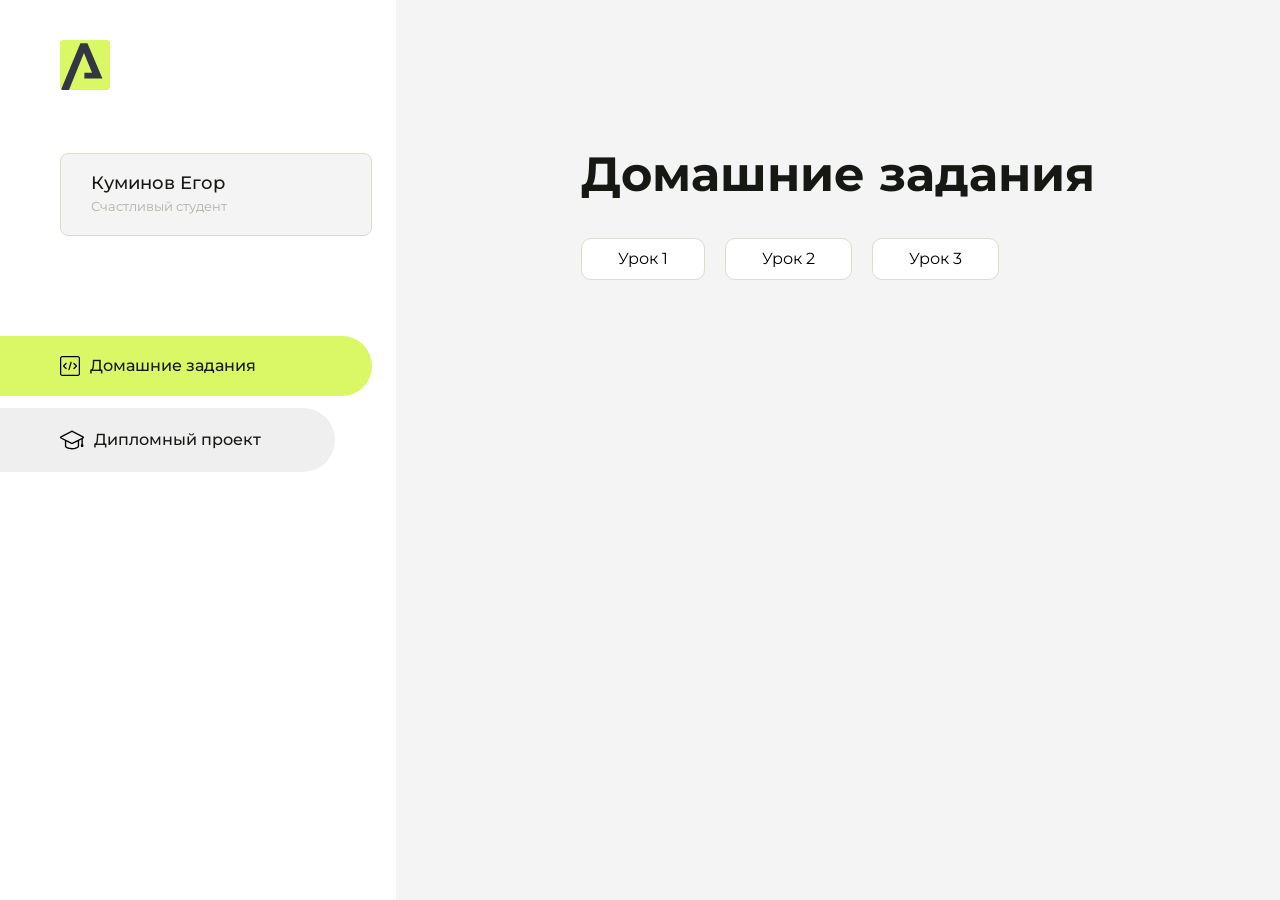
==== index.html @ 87b41fe5 "Update index.html" ====
<!DOCTYPE html>
<html lang="en">
<head>
    <meta charset="UTF-8">
    <meta name="viewport" content="width=device-width, initial-scale=1.0">
    <title>Домашняя работа</title>
    <link rel="shortcut icon" href="src/logo.ico" type="image/x-icon">
    <link rel="preconnect" href="https://fonts.googleapis.com">
    <link rel="preconnect" href="https://fonts.gstatic.com" crossorigin>
    <link href="https://fonts.googleapis.com/css2?family=Montserrat:wght@400;500;700&family=Rubik:wght@500&display=swap"
          rel="stylesheet">
    <link rel="stylesheet" href="src/style.css">
</head>
<body id="body">
<div class="overlay" id="overlay"></div>
<div class="layout">
    <div class="burger" id="burger">
        <svg viewBox="0 0 24 24" fill="none" xmlns="http://www.w3.org/2000/svg">
            <g id="SVGRepo_bgCarrier" stroke-width="0"></g>
            <g id="SVGRepo_tracerCarrier" stroke-linecap="round" stroke-linejoin="round"></g>
            <g id="SVGRepo_iconCarrier">
                <path d="M4 18L20 18" stroke="#DAF765" stroke-width="2" stroke-linecap="round"></path>
                <path d="M4 12L20 12" stroke="#DAF765" stroke-width="2" stroke-linecap="round"></path>
                <path d="M4 6L20 6" stroke="#DAF765" stroke-width="2" stroke-linecap="round"></path>
            </g>
        </svg>
    </div>
    <aside class="sidebar" id="sidebar">
        <div class="sidebar__inner">
            <div class="logo">
                <svg width="50" height="50" viewBox="0 0 50 50" fill="none" xmlns="http://www.w3.org/2000/svg">
                    <g clip-path="url(#clip0_513_74730)">
                        <path d="M46.17 -0.257004H3.83C1.57281 -0.257004 -0.257 1.57281 -0.257 3.83V46.17C-0.257 48.4272 1.57281 50.257 3.83 50.257H46.17C48.4272 50.257 50.257 48.4272 50.257 46.17V3.83C50.257 1.57281 48.4272 -0.257004 46.17 -0.257004Z"
                              fill="#DAF765"/>
                        <path d="M24.375 38.4H42.461L27.441 3.1585H20.4355C20.4355 3.1585 6.7895 35.881 1.1945 49.294C2.015 50.0275 3.0945 50.257 3.6945 50.257H8.8445L23.954 13.07L32.0465 32.8285H24.375V38.4Z"
                              fill="#323843"/>
                    </g>
                    <defs>
                        <clipPath id="clip0_513_74730">
                            <rect width="50" height="50" fill="white"/>
                        </clipPath>
                    </defs>
                </svg>
            </div>
            <div class="sidebar__user">
                <div class="sidebar__name">Куминов Егор</div>
                <div class="sidebar__text">Счастливый студент</div>
            </div>
            <div class="sidebar__tabs">
                <div class="sidebar__item">
                    <button class="sidebar__button active" id="tasks">
                        <svg xmlns="http://www.w3.org/2000/svg" width="20" height="20" viewBox="0 0 20 20" fill="none">
                            <g clip-path="url(#clip0_704_74543)">
                                <path d="M17.7083 20H2.29167C1.0275 20 0 18.9725 0 17.7083V2.29167C0 1.0275 1.0275 0 2.29167 0H17.7083C18.9725 0 20 1.0275 20 2.29167V17.7083C20 18.9725 18.9725 20 17.7083 20ZM2.29167 1.25C1.7175 1.25 1.25 1.7175 1.25 2.29167V17.7083C1.25 18.2825 1.7175 18.75 2.29167 18.75H17.7083C18.2825 18.75 18.75 18.2825 18.75 17.7083V2.29167C18.75 1.7175 18.2825 1.25 17.7083 1.25H2.29167Z"
                                      fill="black"/>
                                <path d="M6.04167 13.125C5.88167 13.125 5.72167 13.0642 5.6 12.9417L3.1 10.4417C2.85583 10.1975 2.85583 9.80167 3.1 9.5575L5.6 7.0575C5.84417 6.81333 6.24 6.81333 6.48417 7.0575C6.72833 7.30167 6.72833 7.6975 6.48417 7.94167L4.42583 10L6.48417 12.0583C6.72833 12.3025 6.72833 12.6983 6.48417 12.9425C6.36167 13.0642 6.20167 13.125 6.04167 13.125Z"
                                      fill="black"/>
                                <path d="M8.95833 14.1667C8.9 14.1667 8.84 14.1583 8.78167 14.1417C8.45083 14.0442 8.26083 13.6967 8.35833 13.3658L10.4417 6.28251C10.5392 5.95084 10.8892 5.76417 11.2175 5.85917C11.5483 5.95667 11.7383 6.30417 11.6408 6.63501L9.5575 13.7183C9.47833 13.9908 9.22833 14.1667 8.95833 14.1667Z"
                                      fill="black"/>
                                <path d="M13.9583 13.125C13.7983 13.125 13.6383 13.0642 13.5167 12.9417C13.2725 12.6975 13.2725 12.3017 13.5167 12.0575L15.575 9.99916L13.5167 7.94083C13.2725 7.69666 13.2725 7.30083 13.5167 7.05666C13.7608 6.81249 14.1567 6.81249 14.4008 7.05666L16.9008 9.55666C17.145 9.80083 17.145 10.1967 16.9008 10.4408L14.4008 12.9408C14.2783 13.0642 14.1183 13.125 13.9583 13.125Z"
                                      fill="black"/>
                            </g>
                            <defs>
                                <clipPath id="clip0_704_74543">
                                    <rect width="20" height="20" fill="white"/>
                                </clipPath>
                            </defs>
                        </svg>
                        <span>Домашние задания</span></button>
                </div>
                <div class="sidebar__item">
                    <button class="sidebar__button" id="diplom">
                        <svg xmlns="http://www.w3.org/2000/svg" width="24" height="24" viewBox="0 0 24 24" fill="none">
                            <g clip-path="url(#clip0_704_74553)">
                                <path d="M23.2628 10.5971C23.7176 10.365 24 9.90375 24 9.39337C24 8.883 23.7176 8.42175 23.2628 8.18962L12.6135 2.75362C12.2291 2.55824 11.7705 2.55787 11.3854 2.75399L0.736875 8.19C0.282375 8.42175 0 8.883 0 9.39337C0 9.90375 0.282375 10.365 0.736875 10.5971L4.89038 12.7177V18.2074C4.89038 19.8154 8.412 21.393 12 21.393C15.5884 21.393 19.1096 19.815 19.1096 18.2074V12.7174L21.4609 11.517V15.8017L20.901 17.2305C20.7409 17.6389 20.7934 18.0994 21.0405 18.4616C21.2876 18.8246 21.6979 19.041 22.1366 19.041C22.5754 19.041 22.9852 18.8246 23.2324 18.462C23.4795 18.099 23.532 17.6385 23.3719 17.2301L22.8124 15.8021V10.827L23.2628 10.5971ZM17.7623 18.1721C17.6198 18.6375 15.3491 20.0419 12 20.0419C8.65088 20.0419 6.38025 18.6375 6.2415 18.2074V12.3037L6.23887 12.3019C6.23812 12.057 6.1065 11.8207 5.87325 11.7019L1.3515 9.39337L12 3.95737L22.6489 9.39337L12 14.8294L5.87325 11.7019C5.54063 11.5331 4.6695 11.6674 4.5 12C4.33012 12.3322 4.55813 12.5479 4.89038 12.7177L11.3857 16.0331C11.5781 16.1314 11.7889 16.1805 12 16.1805C12.2107 16.1805 12.4222 16.1314 12.6146 16.0331L17.7593 13.407L17.7623 18.1721Z"
                                      fill="black"/>
                            </g>
                            <defs>
                                <clipPath id="clip0_704_74553">
                                    <rect width="24" height="24" fill="white"/>
                                </clipPath>
                            </defs>
                        </svg>
                        <span>Дипломный проект</span></button>
                </div>
            </div>
        </div>

    </aside>
    <div class="content">
        <div class="container">
            <div class="content__block" id="tasksBlock">
                <div class="content__title">Домашние задания</div>
                <ul class="content__list">
                    <li class="content__list-item">
                        <a href="Aroken/index.html">Урок 1</a>
                    </li>
                    <li class="content__list-item">
                        <a href="dwa/index.html">Урок 2</a>
                    </li>
                    <li class="content__list-item">
                        <a href="dwa/index.html">Урок 3</a>
                    </li>
                </ul>
            </div>
            <div class="content__block hidden" id="diplomBlock">
                <div class="content__title">Дипломный проект</div>
                <div class="content__list-diplom">
                    <a href="ПАПКА-С-НОМЕРОМ-УРОКА">Ссылка на ДЗ</a>
                </div>
                <div class="content__decor">
                    <div class="content__decor-text">Давай проверим, чему ты научился!</div>
                    <div class="content__decor-img">
                        <img src="src/decor.png" alt="decor">
                    </div>
                </div>
            </div>
        </div>
    </div>
</div>
<script src="src/index.js"></script>
</body>
</html>
---- src/style.css ----
*{padding: 0;margin: 0;border: 0;}
*,*:before,*:after{-webkit-box-sizing: border-box;box-sizing: border-box;}
:focus,:active{outline: none;}
a:focus,a:active{outline: none;}
nav,footer,header,aside{display: block;}
html,body{
    height:100%;width:100%;
    font-size:100%;line-height:1;-ms-text-size-adjust:100%;-moz-text-size-adjust:100%;-webkit-text-size-adjust:100%;}
input,button,textarea{font-family:inherit;}
input::-ms-clear{display: none;}
button{cursor: pointer;}
button::-moz-focus-inner{padding:0;border:0;}
a,a:visited{text-decoration: none;}
a:hover{text-decoration: none;}
ul li{list-style: none;}
img{vertical-align: top;}
h1,h2,h3,h4,h5,h6{font-size:inherit;font-weight: inherit;}
a{color:inherit;}



body {
    font-family: "Montserrat",SansSerif;
    color: black;
}

body.overflow {
    overflow: hidden;
}



.layout {
    display: -webkit-box;
    display: -ms-flexbox;
    display: flex;
    min-height: 100vh;
}

.sidebar {
    padding: 40px 24px 40px 0;
    -ms-flex-negative: 0;
    flex-shrink: 0;
    background-color: white;
}



.content {
    -webkit-box-flex: 1;
    -ms-flex-positive: 1;
    flex-grow: 1;
    background-color: #F4F4F4;
}

.container {
    display: -webkit-box;
    display: -ms-flexbox;
    display: flex;
    -webkit-box-orient: vertical;
    -webkit-box-direction: normal;
    -ms-flex-direction: column;
    flex-direction: column;
    -webkit-box-pack: center;
    -ms-flex-pack: center;
    justify-content: center;
    -webkit-box-align: center;
    -ms-flex-align: center;
    align-items: center;
    padding: 150px 60px 80px 60px;
}


.logo {
    margin-left: 60px;
    margin-bottom: 60px;
}

.sidebar__user {
    background-color: #F4F4F4;
    padding: 20px 30px;
    margin-left: 60px;
    margin-bottom: 100px;
    border-radius: 8px;
    border: 1px solid #DADEC9;
}

.sidebar__name {
    color:#161814;
    font-size: 18px;
    font-weight: 500;
    margin-bottom: 6px;
}

.sidebar__text {
    color: #AFB1A7;
    font-size: 13px;
    font-weight: 400;
    line-height: 130%; /* 16.9px */
}

.sidebar__item {
    width: 372px;
}

.sidebar__button {
    display: -webkit-box;
    display: -ms-flexbox;
    display: flex;
    -webkit-box-align: center;
    -ms-flex-align: center;
    align-items: center;
    gap: 10px;
    padding: 20px 60px;
    margin-bottom: 12px;
    border-radius: 0px 100px 100px 0px;
    -webkit-transition: all .5s;
    -o-transition: all .5s;
    transition: all .5s;
    cursor: pointer;
    width: 90%;
    color:#161814;
    font-size: 16px;
    font-weight: 500;
}

.sidebar__button.active , .sidebar__button:hover {
    width: 100%;
    background-color: #DAF765;
}


.content__title {
    color: #161814;
    font-size: 48px;
    font-weight: 700;
    margin-bottom: 40px;
}

.content__list {
    display: -webkit-box;
    display: -ms-flexbox;
    display: flex;
    -webkit-box-align: center;
    -ms-flex-align: center;
    align-items: center;
    -ms-flex-wrap: wrap;
    flex-wrap: wrap;
    gap: 20px;
}



.content__list-item  {
    cursor: pointer;
    padding: 12px 18px;
    background-color: #fff;
    border-radius: 10px;
    border: 1px solid #DADEC9;
    -webkit-transition: all .3s;
    -o-transition: all .3s;
    transition: all .3s;
}

.content__list-item:hover,.content__list-diplom:hover {
    background-color: #AFB1A7;
}

li a {
    padding: 12px 18px;

}


.content__list-diplom {
    -webkit-transition: all .3s;
    -o-transition: all .3s;
    transition: all .3s;
    display: inline-block;
    padding: 12px 18px;
    background-color: #fff;
    border-radius: 10px;
    border: 1px solid #DADEC9;
}

.content__decor {
    display: -webkit-box;
    display: -ms-flexbox;
    display: flex;
    -webkit-box-align: center;
    -ms-flex-align: center;
    align-items: center;
}

.content__decor-text {
    color:#BEDD44;
    font-size: 36px;
    font-weight: 700;
    line-height: 110%; /* 39.6px */
}

.content__block {
    max-width: 1200px;
}

.content__block.hidden {
    display: none;
}

.content__decor-img img{
    width: 100%;
}

.burger {
    display: none;
    padding: 5px;
    position: fixed;
    top: 3%;
    right: 7%;
    width: 40px;
    height: 40px;
    background-color: #161814;
    border-radius: 50%;
    z-index: 10;
    border: 1px solid #DAF765;
}

@media (max-width: 768px) {
    .burger {
        display: block;
    }

    .sidebar {
        -webkit-transition: all .3s;
        -o-transition: all .3s;
        transition: all .3s;
        -webkit-transform: translateX(-100%);
        -ms-transform: translateX(-100%);
        transform: translateX(-100%);
        position: fixed;
        top: 0;
        left: 0;
        bottom: 0;
        z-index: 5;
    }

    .sidebar.show {
        -webkit-transform: translateX(0%);
        -ms-transform: translateX(0%);
        transform: translateX(0%);
    }

    .overlay {
        opacity: 0;
        pointer-events: none;
        -webkit-transition: all .3s;
        -o-transition: all .3s;
        transition: all .3s;
        position: absolute;
        top: 0;
        right: 0;
        left: 0;
        bottom: 0;
        z-index: 3;
        background-color: #000000e0;
    }

    .overlay.show {
        opacity: 1;
        pointer-events: all;
    }

    .container {
        padding: 40px 20px;
        min-height: 100%;
    }

    .content__decor {
        margin-top: 20px;
        -webkit-box-orient: vertical;
        -webkit-box-direction: normal;
        -ms-flex-direction: column;
        flex-direction: column;
    }
}

@media (max-width: 400px) {
    .sidebar__user {
        margin-left: 0;
    }
}
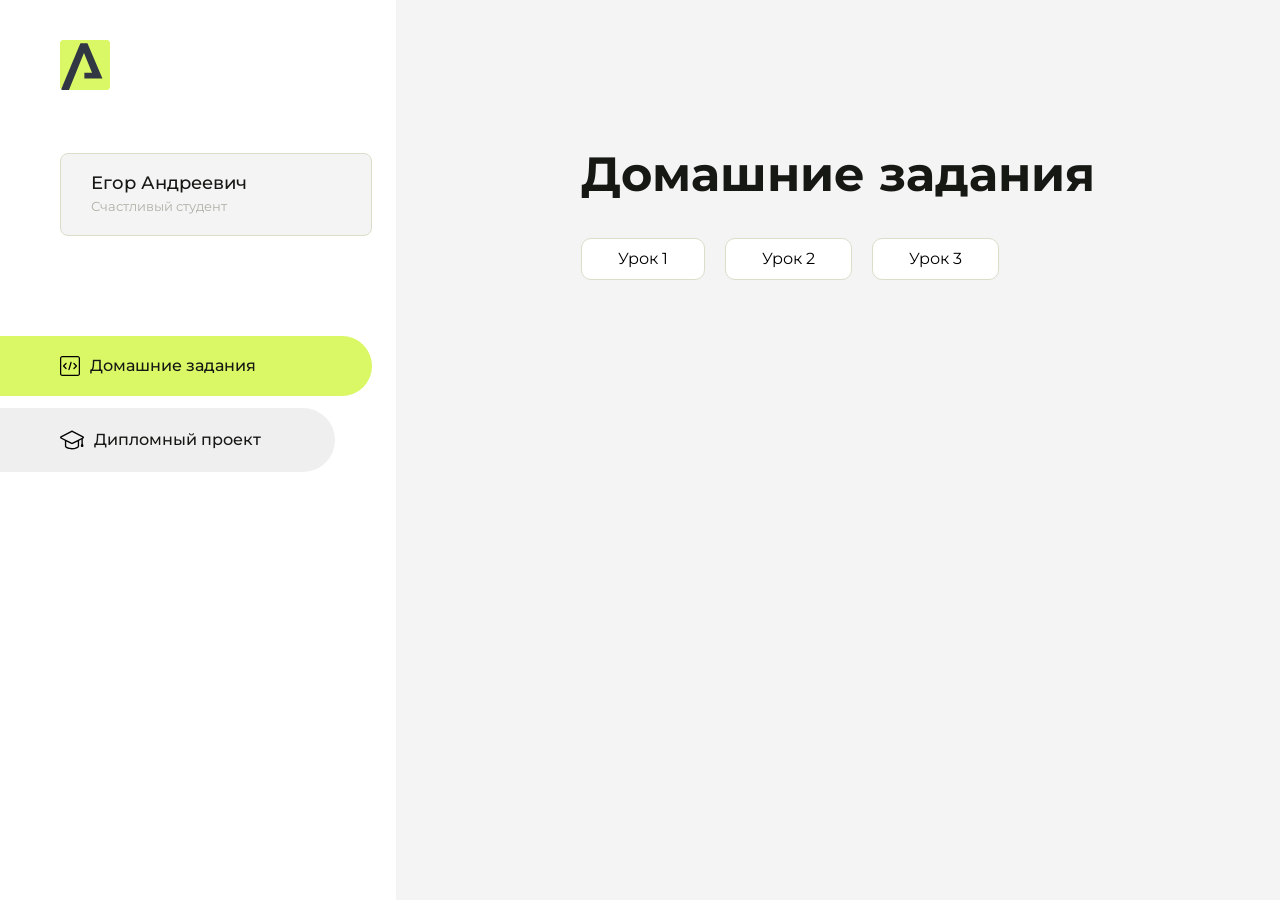
==== commit 26593d0e: "Update index.html" ====
--- a/index.html
+++ b/index.html
@@ -43,7 +43,7 @@
                 </svg>
             </div>
             <div class="sidebar__user">
-                <div class="sidebar__name">Куминов Егор</div>
+                <div class="sidebar__name">Егор Андреевич</div>
                 <div class="sidebar__text">Счастливый студент</div>
             </div>
             <div class="sidebar__tabs">
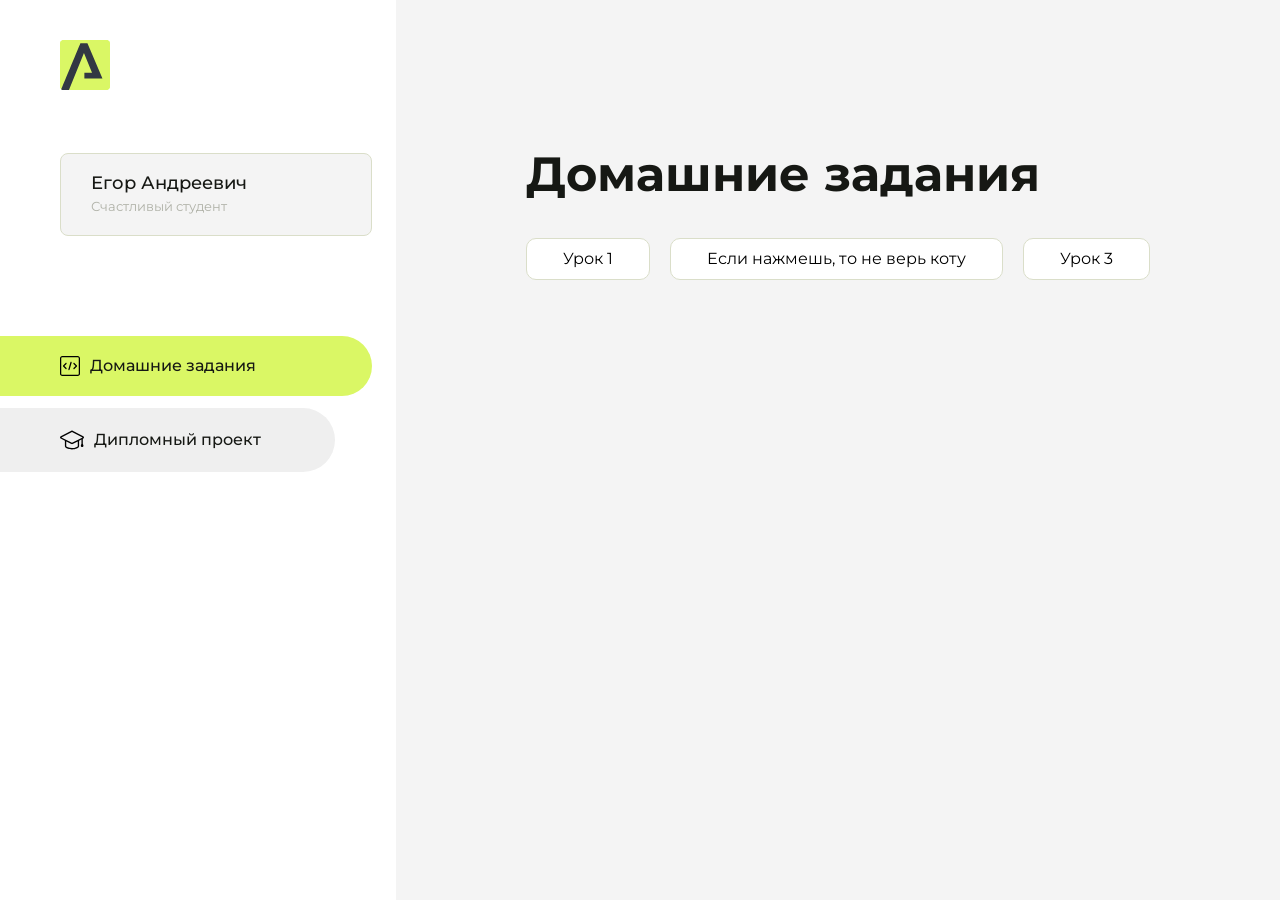
==== commit f10a1aad: "Update index.html" ====
--- a/index.html
+++ b/index.html
@@ -96,7 +96,7 @@
                         <a href="Aroken/index.html">Урок 1</a>
                     </li>
                     <li class="content__list-item">
-                        <a href="dwa/index.html">Урок 2</a>
+                        <a href="cats/index.html">Если нажмешь, то не верь коту</a>
                     </li>
                     <li class="content__list-item">
                         <a href="dwa/index.html">Урок 3</a>
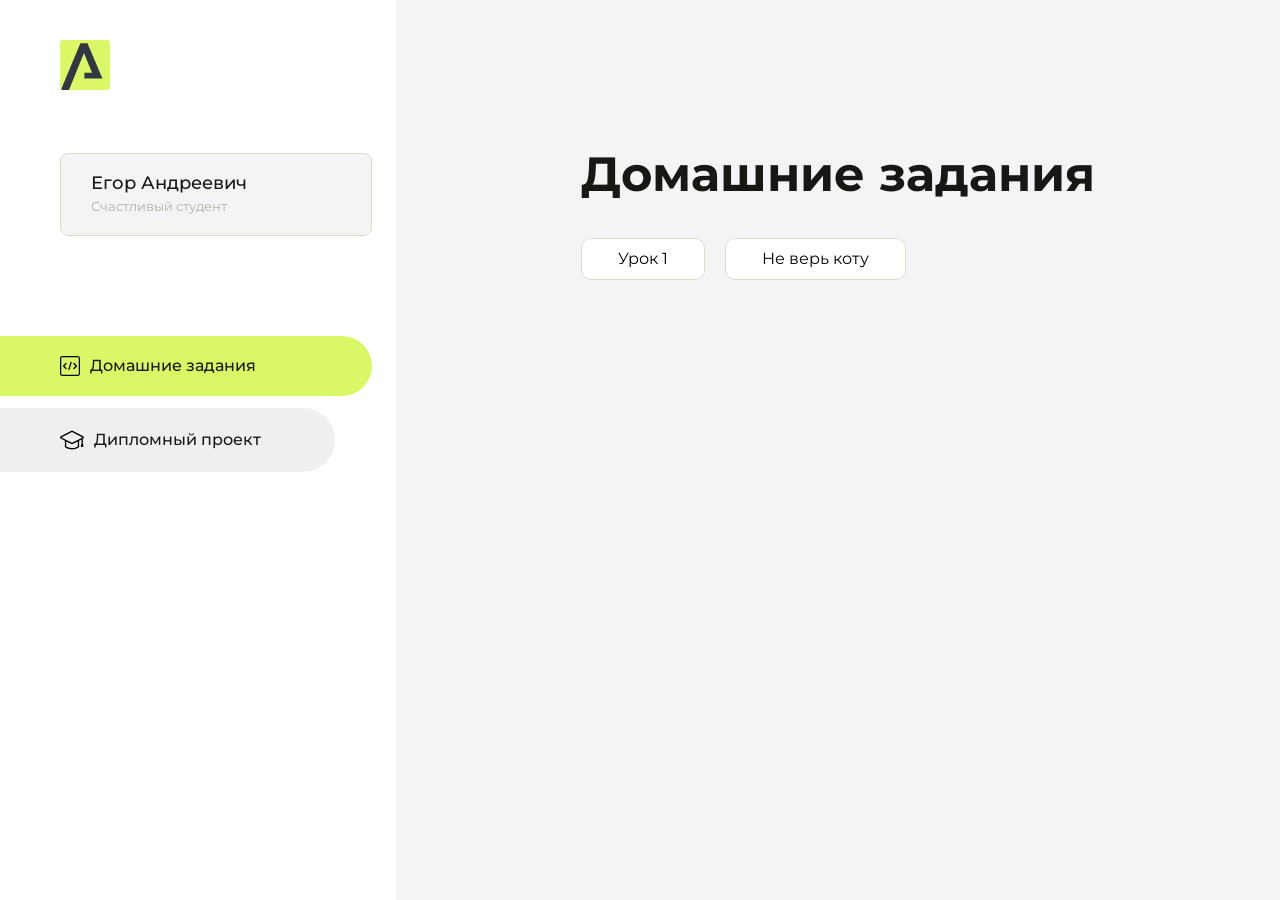
==== commit 50a7c790: "Update index.html" ====
--- a/index.html
+++ b/index.html
@@ -96,10 +96,7 @@
                         <a href="Aroken/index.html">Урок 1</a>
                     </li>
                     <li class="content__list-item">
-                        <a href="cats/index.html">Если нажмешь, то не верь коту</a>
-                    </li>
-                    <li class="content__list-item">
-                        <a href="dwa/index.html">Урок 3</a>
+                        <a href="cats/Index.html">Не верь коту</a>
                     </li>
                 </ul>
             </div>
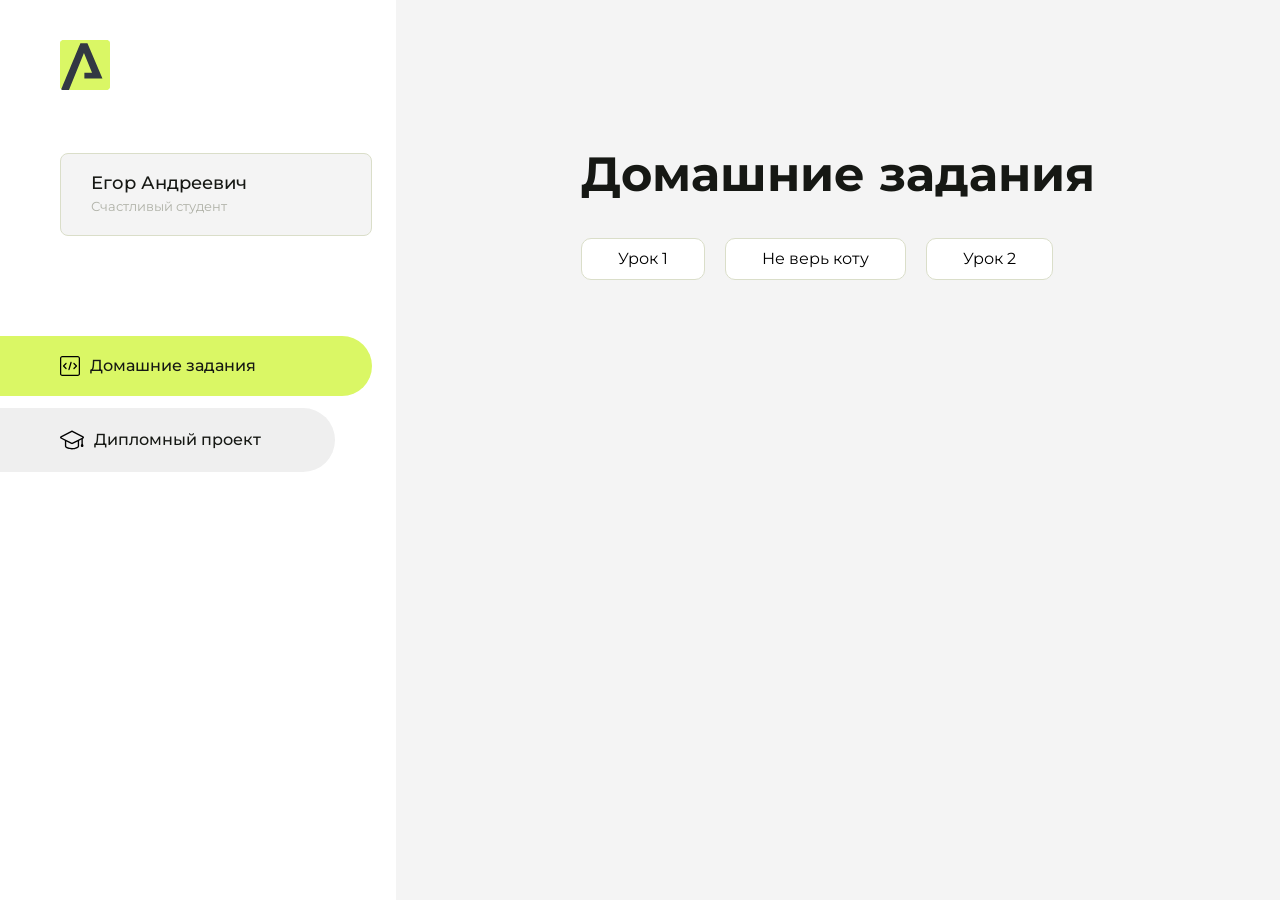
==== commit a3114797: "Update index.html" ====
--- a/index.html
+++ b/index.html
@@ -98,6 +98,10 @@
                     <li class="content__list-item">
                         <a href="cats/Index.html">Не верь коту</a>
                     </li>
+                    <li class="content__list-item">
+                        <a href="Homework module 1/Index.html">Урок 2</a>
+                    </li>
+                    
                 </ul>
             </div>
             <div class="content__block hidden" id="diplomBlock">
